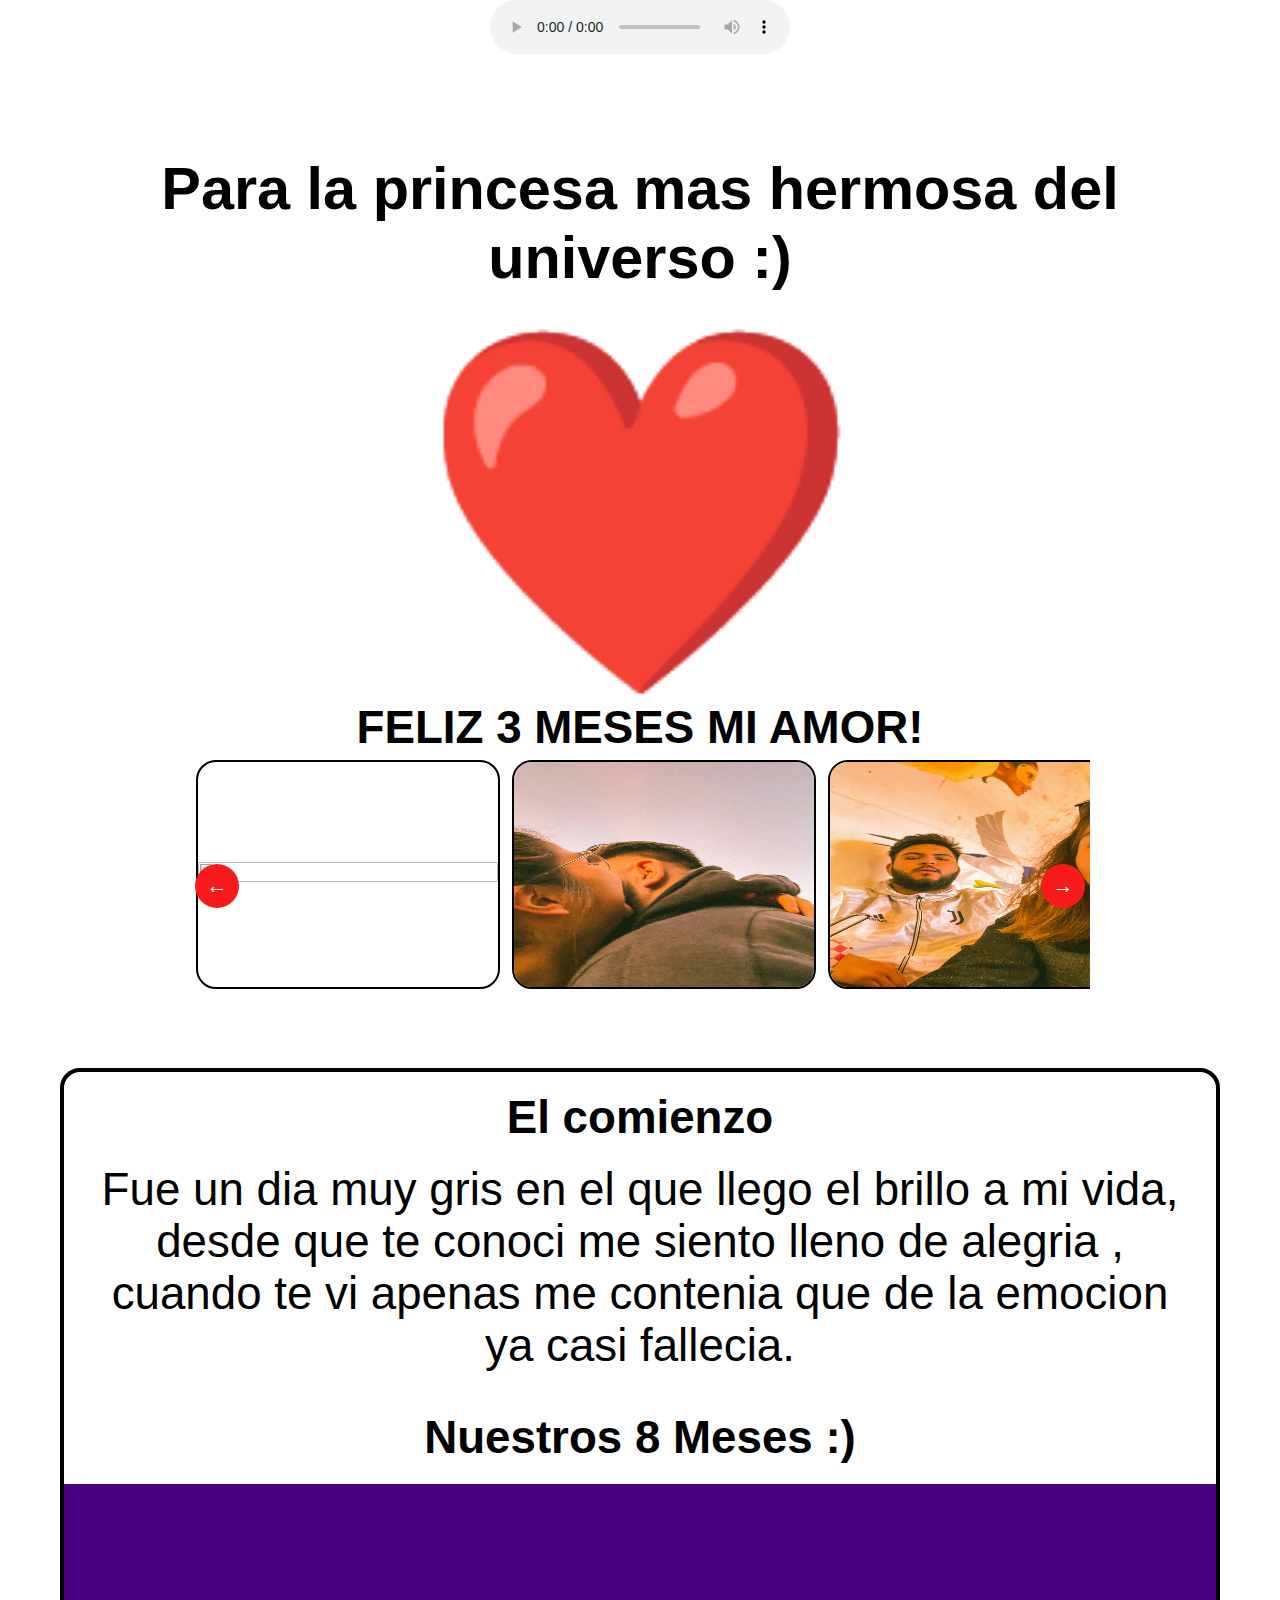
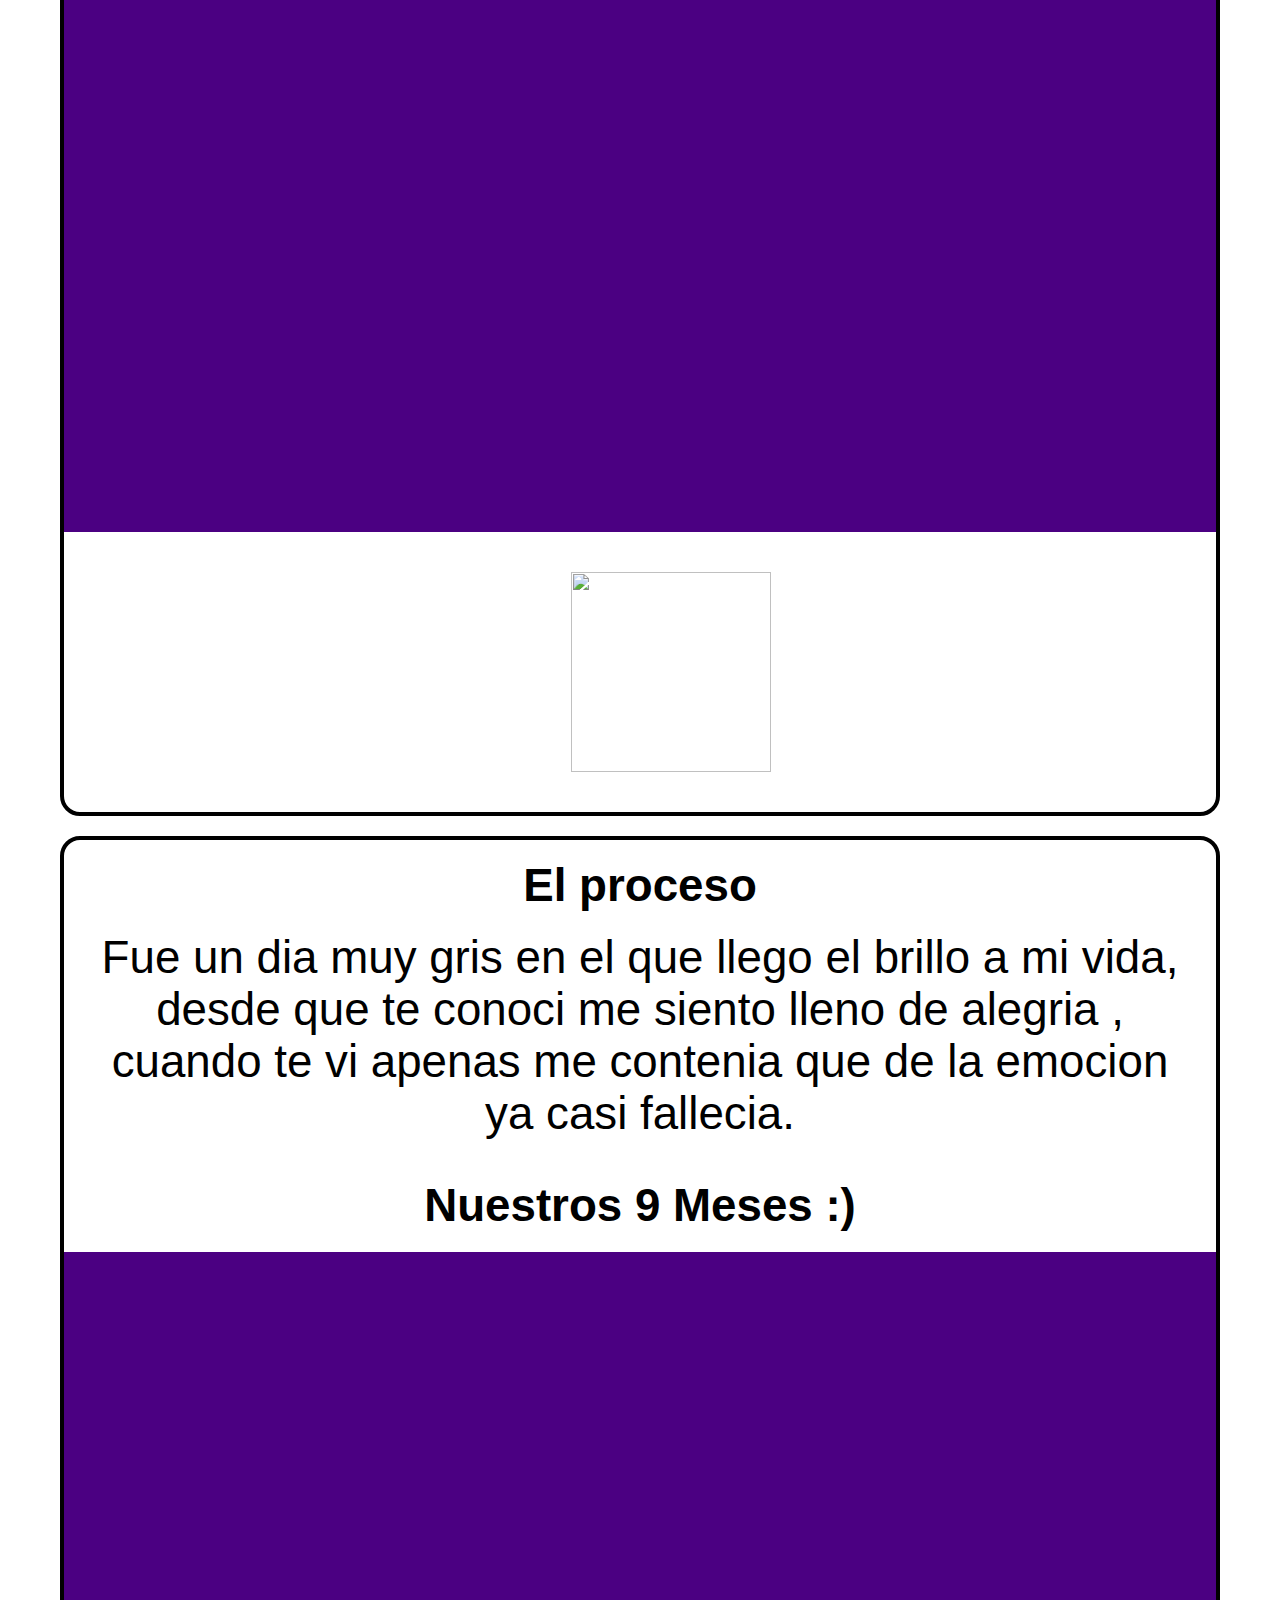
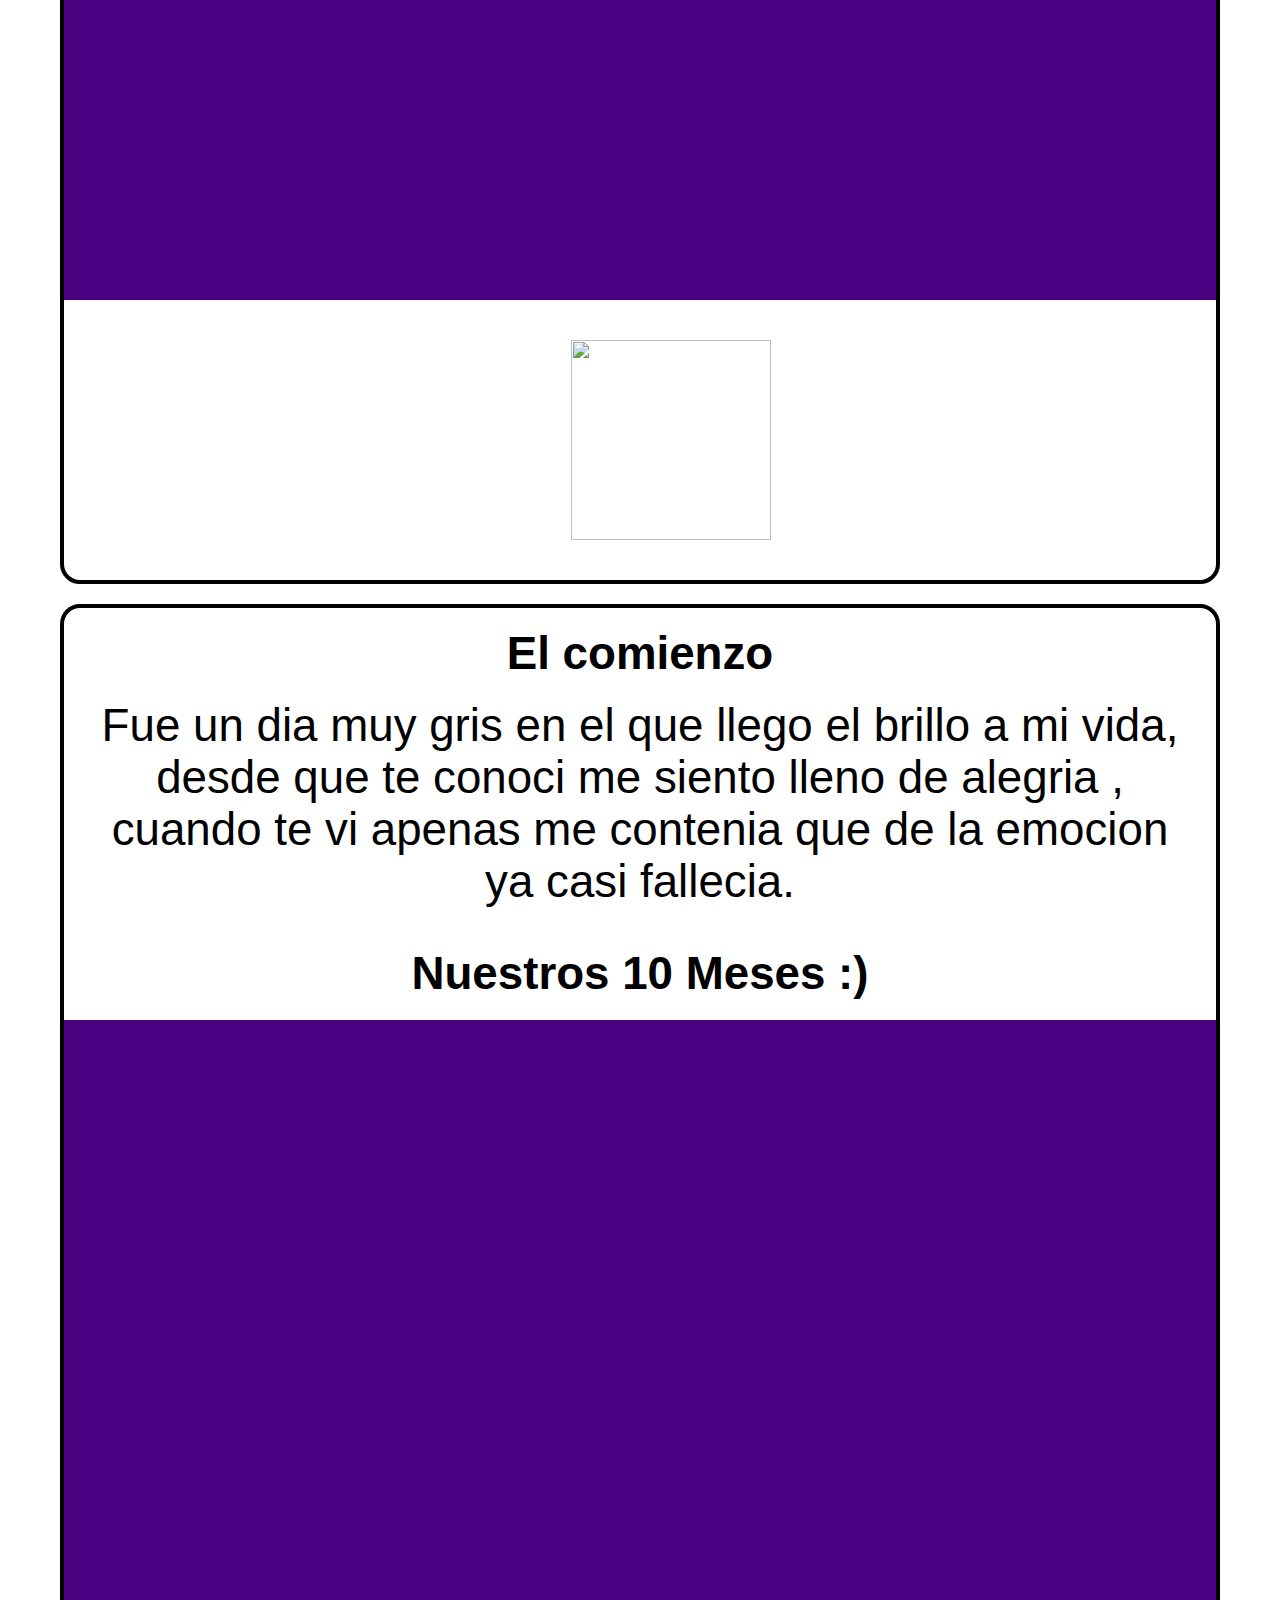
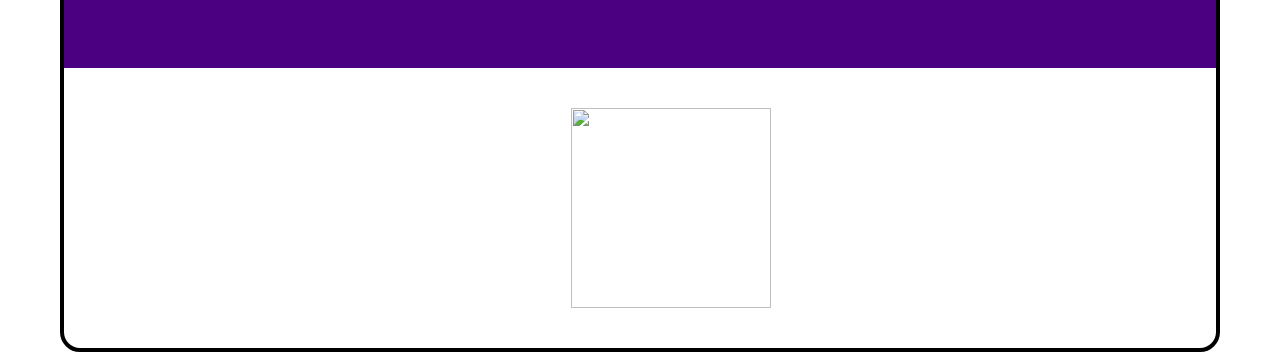
==== love.html @ 45df706a "Love page Updates" ====
<!DOCTYPE html>
<html lang="en">

<head>
    <meta charset="UTF-8">
    <meta http-equiv="X-UA-Compatible" content="IE=edge">
    <meta name="viewport" content="width=device-width, initial-scale=1.0">
    <link href="https://cdn.jsdelivr.net/npm/bootstrap@5.3.0-alpha3/dist/css/bootstrap.min.css" rel="stylesheet"
        integrity="sha384-KK94CHFLLe+nY2dmCWGMq91rCGa5gtU4mk92HdvYe+M/SXH301p5ILy+dN9+nJOZ" crossorigin="anonymous">
    <link rel="stylesheet" href="style.css">
    <link rel="icon" href="./imgs/APC_1147.jpg">
    <title>Mi Guerita Hermosa ❤️</title>
</head>

<body>
    <audio id="audio1" controls="controls" autoplay="autoplay" loop="loop" onloadeddata="setHalfVolume()">
        <source src="audio/La Novela.mp3" type="audio/mp3">
    </audio>
    <!--Home Body-->
    <div class="homebody">
        <div class="header">
            <h1>Para la princesa mas hermosa del universo :)</h1>
        </div>
        <div class="body">
            <div class="heart">
                <div class="heartbeat">❤️</div>
                <div class="heartecho">❤️</div>
            </div>
        </div>
        <h1 class="homeWelcome">FELIZ 3 MESES MI AMOR!</h1>
        <div class="carousel">
            <a href="#after-slides" class="skip">
                Skip Slides
            </a>
            <div class="container" tabindex="0">
                <ul class="slides">
                    <li class="slide">
                        <img src="./imgs/APC_1147.jpg" alt="">
                    </li>
                    <li class="slide">
                        <img src="./imgs/IMG_4962.jpg" alt="">
                    </li>
                    <li class="slide">
                        <img src="./imgs/IMG_5155_jpg.jpg" alt="">
                    </li>
                    <li class="slide">
                        <img src="./imgs/IMG_5336.jpg" alt="">
                    </li>
                    <li class="slide">
                        <img src="./imgs/IMG_5523.jpg" alt="">
                    </li>
                    <li class="slide">
                        <img src="./imgs/IMG_5526.jpg" alt="">
                    </li>
                    <li class="slide">
                        <img src="./imgs/IMG_5562.jpg" alt="">
                    </li>
                    <!-- <li class="slide">
                        <img class="fit" src="./imgs/IMG_6918.jpg" alt="">
                    </li> -->
                    <li class="slide">
                        <img src="./imgs/IMG_7446_jpg.jpg" alt="">
                    </li>
                    <li class="slide">
                        <img src="./imgs/IMG_8559.jpg" alt="">
                    </li>
                </ul>

            </div>
            <div class="actions">
                <button type="button" class="previous" aria-label="Previous slide">
                    ←
                </button>
                <button type="button" class="forwards" aria-label="Next slide">
                    →
                </button>
            </div>
        </div>
    </div>
    <div class="vidpar">
        <h2>El comienzo</h2>
        <p>Fue un dia muy gris en el que llego el brillo a mi vida, desde que te conoci me siento lleno de alegria
            , cuando te vi apenas me contenia que de la emocion ya casi fallecia. </p>
        <h1>Nuestros 8 Meses :)</h1>
        <div class="videodiv">
            <iframe autoplay="autoplay" src="https://www.youtube.com/embed/AhOmAUQmBuk?controls=0"
                title="YouTube video player" frameborder="0"
                allow="accelerometer; autoplay; clipboard-write; encrypted-media; gyroscope; picture-in-picture; web-share"
                allowfullscreen></iframe>
        </div>
        <img class="gif" src="https://media.giphy.com/media/7Itkmm1CWfyTahEwfi/giphy.gif" alt="">
    </div>

    <div class="vidpar">
        <h2>El proceso</h2>
        <p>Fue un dia muy gris en el que llego el brillo a mi vida, desde que te conoci me siento lleno de alegria
            , cuando te vi apenas me contenia que de la emocion ya casi fallecia. </p>
        <h1>Nuestros 9 Meses :)</h1>
        <div class="videodiv">
            <iframe src="https://www.youtube.com/embed/8S0TUCmMNt8?controls=0" title="YouTube video player"
                frameborder="0"
                allow="accelerometer; autoplay; clipboard-write; encrypted-media; gyroscope; picture-in-picture; web-share"
                allowfullscreen></iframe>
        </div>
        <img class="gif" src="https://media.giphy.com/media/GnKucNEinQpUyQUrps/giphy.gif" alt="">
    </div>

    <div class="vidpar">
        <h2>El comienzo</h2>
        <p>Fue un dia muy gris en el que llego el brillo a mi vida, desde que te conoci me siento lleno de alegria
            , cuando te vi apenas me contenia que de la emocion ya casi fallecia. </p>
        <h1>Nuestros 10 Meses :)</h1>
        <div class="videodiv">
            <iframe width="560" height="315" src="https://www.youtube.com/embed/5LXzNc4pyeo?controls=0"
                title="YouTube video player" frameborder="0"
                allow="accelerometer; autoplay; clipboard-write; encrypted-media; gyroscope; picture-in-picture; web-share"
                allowfullscreen></iframe>
        </div>
        <img class="gif" src="https://media.giphy.com/media/jlD6Wg105rmscSggEc/giphy.gif" alt="">
    </div>

    <script src="script.js"></script>
</body>

</html>
---- style.css ----
* {
  transition: 0.25s ease-in-out;
  padding: 0;
  margin: 0;
  scroll-behavior: smooth;
  font-size: 130%;
}
:root {
  --primary-color: #f71b1b;
  --dark-primary-color: #{darken(#8f54a0, 5%)};
  --color-on-primary: white;
  --white: white;
}
body {
  font-family: "Roboto", sans-serif !important;
}

/*middle text*/
.center {
  font-size: 100px;
  text-align: center;
  position: absolute;
  top: 50%;
  left: 45%;
  transform: prespective(1000px) translate(-50%, -50%);
  transform: skewY(15deg);
  transition: 0.5s;
}
.center:hover {
  transform: prespective(1000px) translate(-50%, -50%);
  transform: skewY(0deg);
}

.center h1 span {
  position: absolute;
  top: 0;
  left: 0;
  transform: translate(-50%, -50%);
  margin: 0;
  padding: 0;
  text-transform: uppercase;
  font-size: 10em;
  color: #fff;
  transform-style: preserve-3d;
  transition: 0.8s;
}
.center h1 span:nth-child(1) {
  clip-path: polygon(0 0, 100% 0, 100% 45%, 0 45%);
}

.center h1 span:nth-child(2) {
  color: #5e17eb;
  transform: translate(-50%, -50%) skewX(-60deg);
  left: -38px;
  clip-path: polygon(0 45%, 100% 45%, 100% 55%, 0 55%);
}

.center h1 span:nth-child(3) {
  transform: translate(-50%, -50%) skewY(0deg);
  left: -76px;
  clip-path: polygon(0 55%, 100% 55%, 100% 100%, 0 100%);
}

.center:hover h1 span:nth-child(2),
.center:hover h1 span:nth-child(3) {
  transform: translate(-50%, -50%) skewX(0deg);
  left: 0;
  color: #fff;
}

.welcome {
  text-align: center;
}

/*home page styling*/
.homeWelcome {
  text-align: center;
}
/*HEART*/
.body {
  margin-top: 30px;
  margin-bottom: 100px;
  display: flex;
  justify-content: center;
  align-items: center;
  height: 20vh;
}
.heart {
  font-size: 6em;
  position: relative;
}

.heartbeat {
  position: relative;
  z-index: 1;
  animation: beat 2s linear infinite;
}

.heartecho {
  position: absolute;
  top: 0;
  right: 0;
  bottom: 0;
  left: 0;
  animation: echo 2s linear infinite;
}

@keyframes beat {
  0% {
    transform: scale(1);
  }
  14% {
    transform: scale(0.9);
  }
  21% {
    transform: scale(1.1) skew(0.004turn);
  }
  28% {
    transform: scale(1) skew(0.008turn);
  }
  35% {
    transform: scale(1) skew(0);
  }
}

@keyframes echo {
  0% {
    opacity: 0.5;
    transform: scale(1);
  }
  14% {
    opacity: 0.4;
    transform: scale(0.8);
  }
  21% {
    opacity: 0.4;
    transform: scale(1.1);
  }
  100% {
    opacity: 0;
    transform: scale(3);
  }
}
/*picture slideshow*/
.carousel {
  --carousel-width: 900px;
  --slides-to-show: 3;
  --button-size: 44px;

  width: min(100% - 1rem, var(--carousel-width));
  overflow: hidden;
  position: relative;
  margin-inline: auto;
  .skip {
    position: absolute;
    top: 0;
    left: 0;
    z-index: 1;
    transform: translateY(-100%);
    transition: transform 0.2s ease;
    padding-inline: 0.5ch;
    padding-block: 0.25ch;
    background: var(--dark-primary-color);
    color: white;
    &:focus-visible {
      transform: translateY(0);
    }
  }
  .actions {
    width: 100%;
    .previous,
    .forwards {
      font-size: 1rem;
      display: grid;
      place-content: center;
      cursor: pointer;
      position: absolute;
      top: calc(50% - (var(--button-size) / 2));
      height: var(--button-size);
      aspect-ratio: 1;
      border-radius: 100%;
      border: 0;
      padding: 0;
      background: var(--primary-color);
      color: var(--color-on-primary);
      transition: background 0.2s ease;
      &:hover {
        background: var(--dark-primary-color);
      }
    }
    .previous {
      left: 5px;
    }
    .forwards {
      right: 5px;
    }
  }
  .container {
    width: 100%;
    margin-inline: auto;
    overflow-x: scroll;
    overflow-y: visible;
    scroll-snap-type: x mandatory;
    scroll-padding-inline: 0.5rem;
    position: relative;
    @media (prefers-reduced-motion: no-preference) {
      scroll-behavior: smooth;
    }
    .slides {
      list-style: none;
      padding: 0;
      margin: 0;
      display: flex;
      justify-content: flex-start;
      .slide {
        height: 100%;
        width: 100%;
        img {
          width: calc(var(--carousel-width) / var(--slides-to-show));
          aspect-ratio: 4/3;
          scroll-snap-align: center;
        }
      }
    }
  }

  * {
    scrollbar-width: auto;
    scrollbar-color: var(--primary-color) var(--white);
  }

  *::-webkit-scrollbar {
    width: 16px;
  }

  *::-webkit-scrollbar-track {
    background: var(--white);
  }

  *::-webkit-scrollbar-thumb {
    background-color: var(--primary-color);
    border-radius: 10px;
    border: 3px solid var(--white);
  }
}

#after-slides {
  display: inline-block;
  text-align: center;
  width: fit-content;
  margin-block: 1rem;
  margin-inline: auto;
  color: var(--dark-primary-color);
}
.carousel {
  margin-bottom: 50px;
}
.slide img {
  width: 200px;
  border-radius: 20px;
  margin: 6px;
  border: 2px solid black;
}

.vidpar {
  margin: auto;
  border-radius: 20px;
  border: 4px solid black;
  width: 90%;
  margin-top: 20px;
}
h2 {
  text-align: center;
  padding-top: 20px;
}
p {
  padding: 20px;
  text-align: center;
}

.videodiv {
  background: indigo;
  padding-bottom: 56.25%;
  position: relative;
}
.videodiv iframe {
  position: absolute;
  width: 100%;
  height: 100%;
}
.vidpar h1 {
  text-align: center;
  padding: 20px;
}

.header h1 {
  padding: 100px;
  text-align: center;
}

#audio1 {
  display: grid;
  margin: auto;
}

.gif {
  margin-top: 40px;
  margin-bottom: 40px;
  margin-left: 44%;
  width: 200px;
  height: 200px;
}
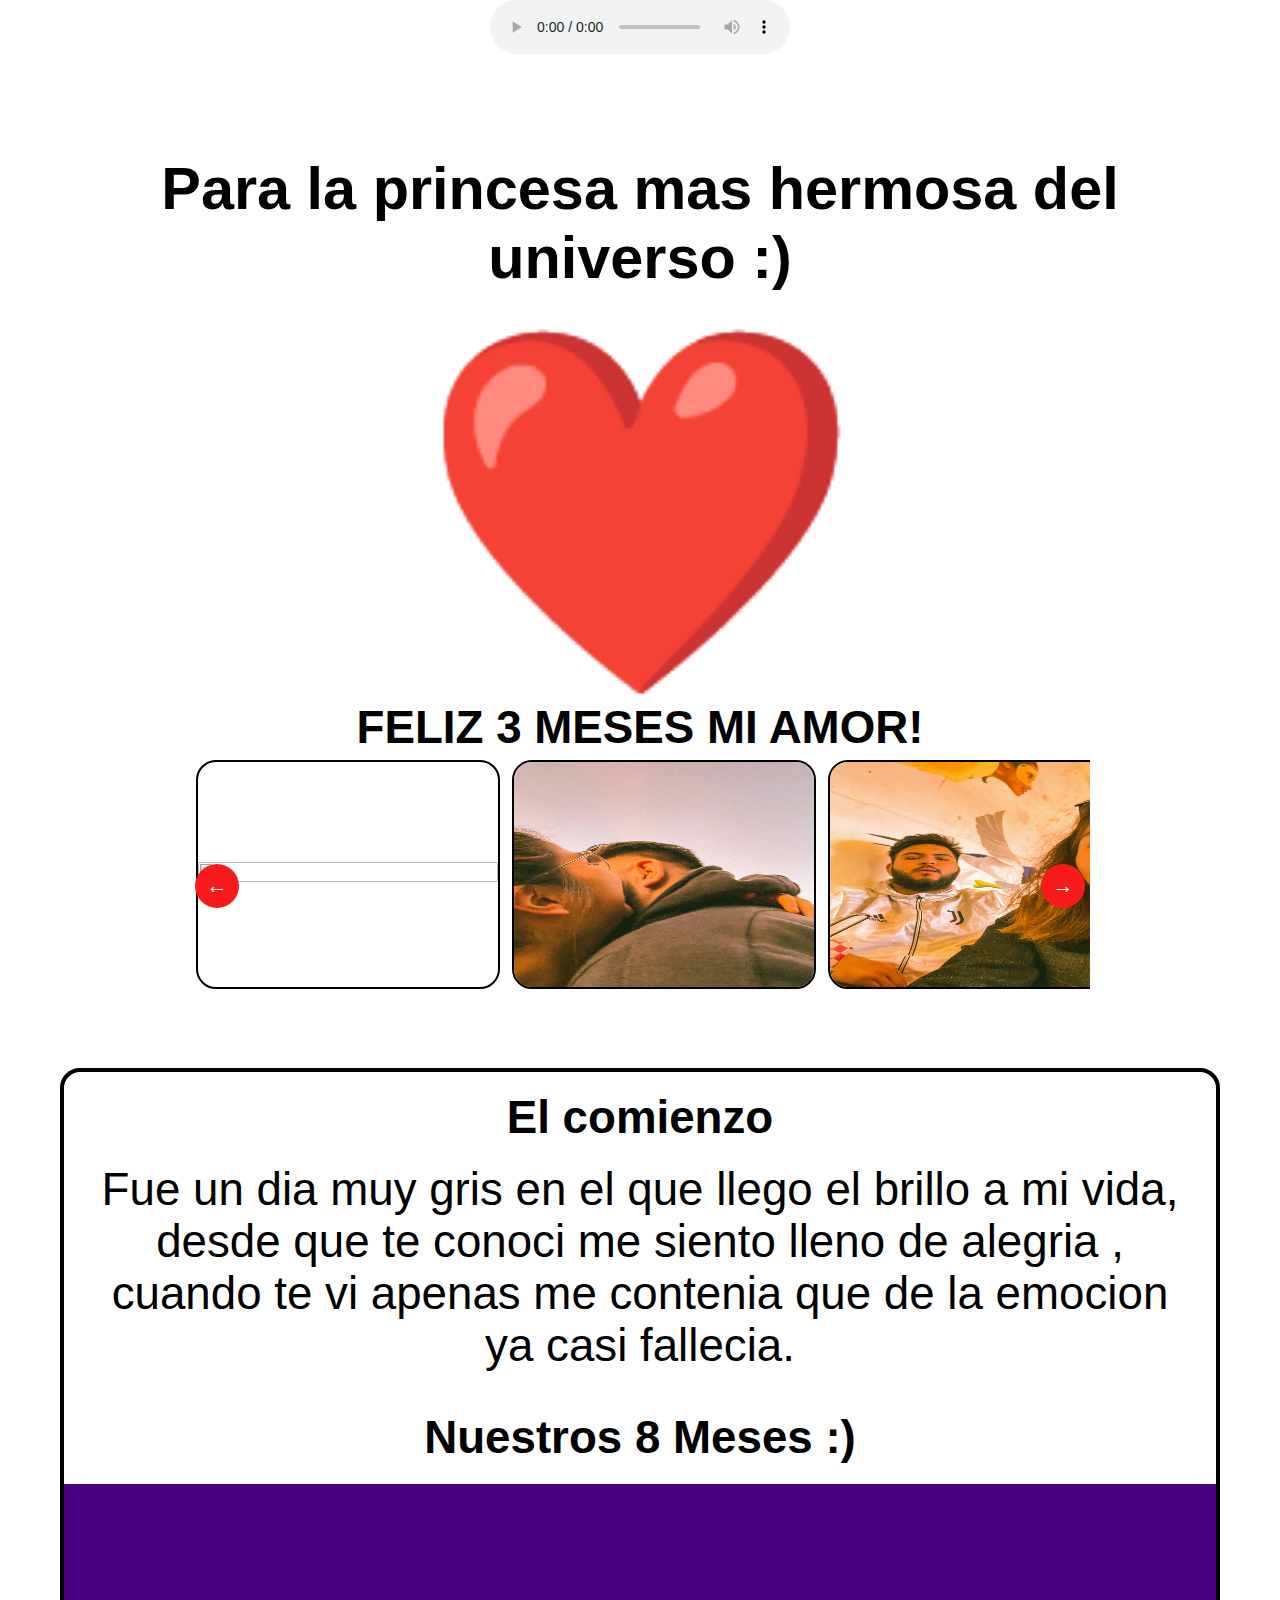
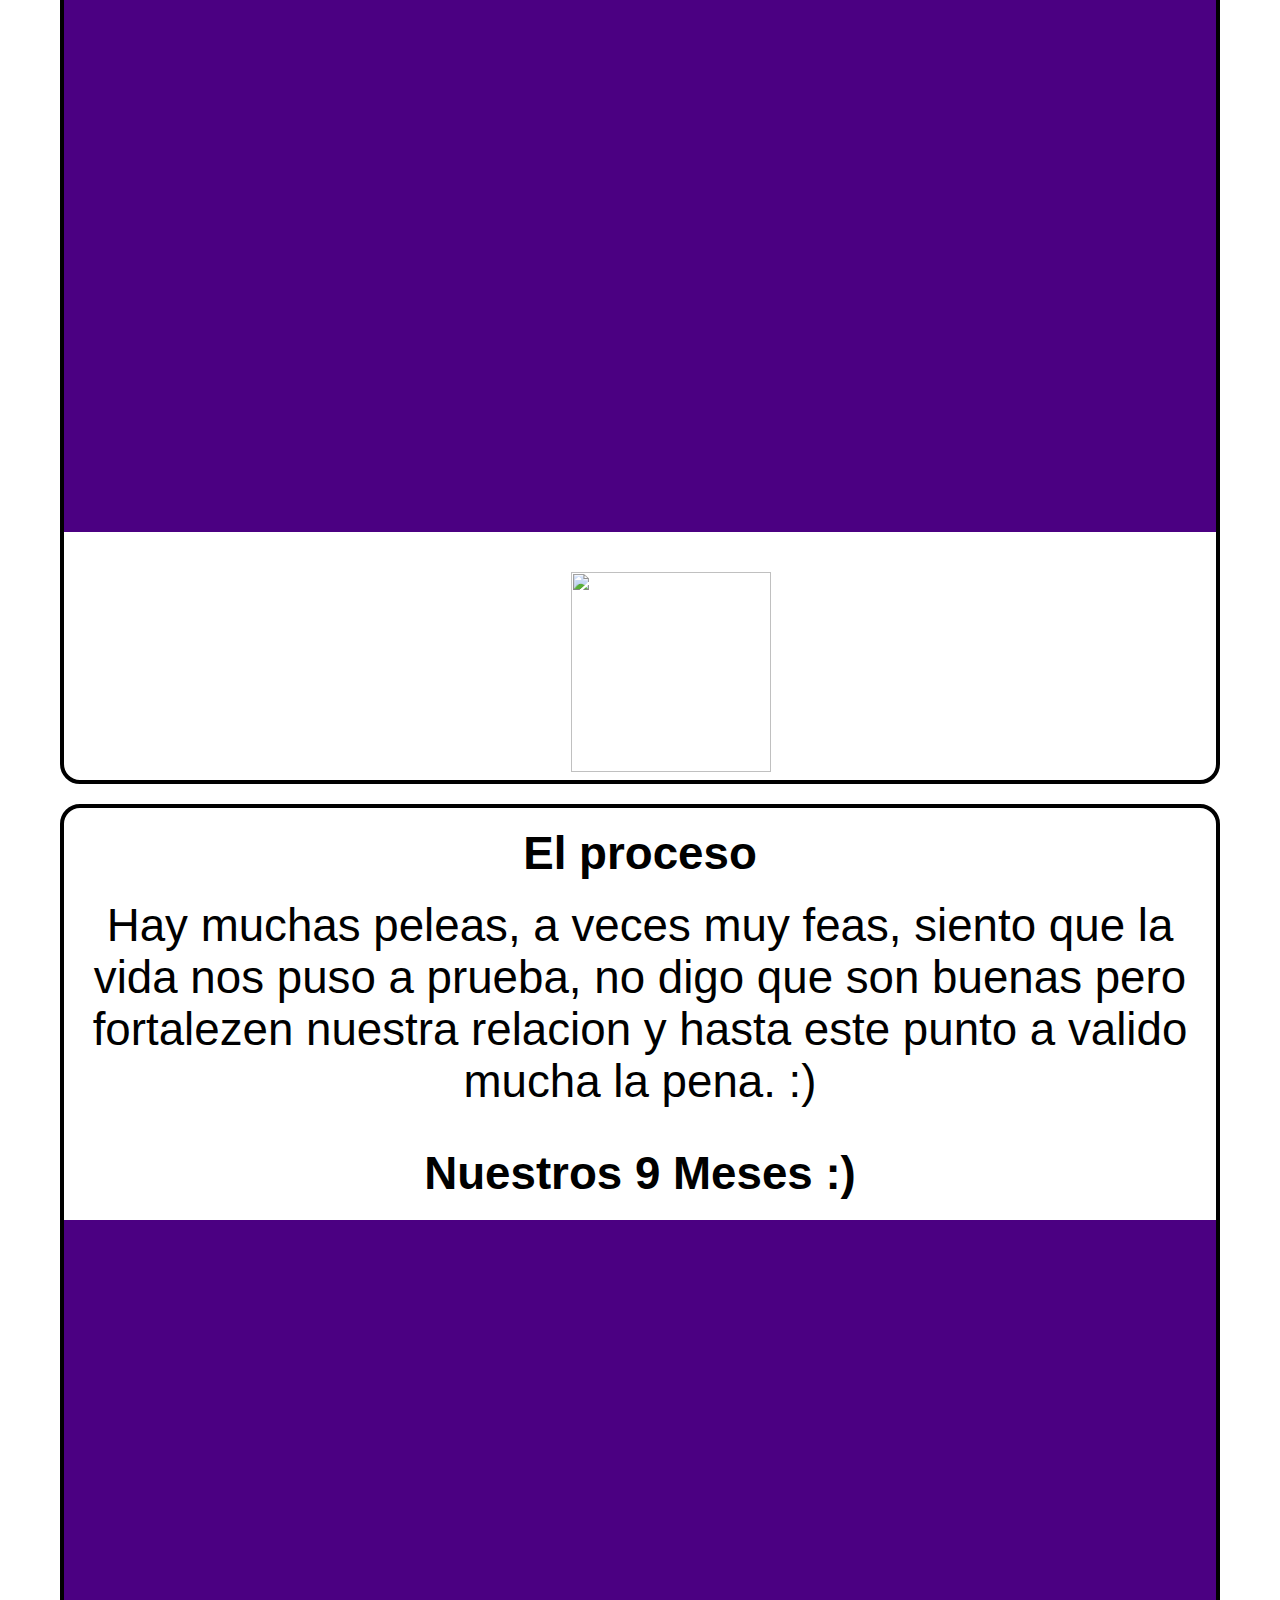
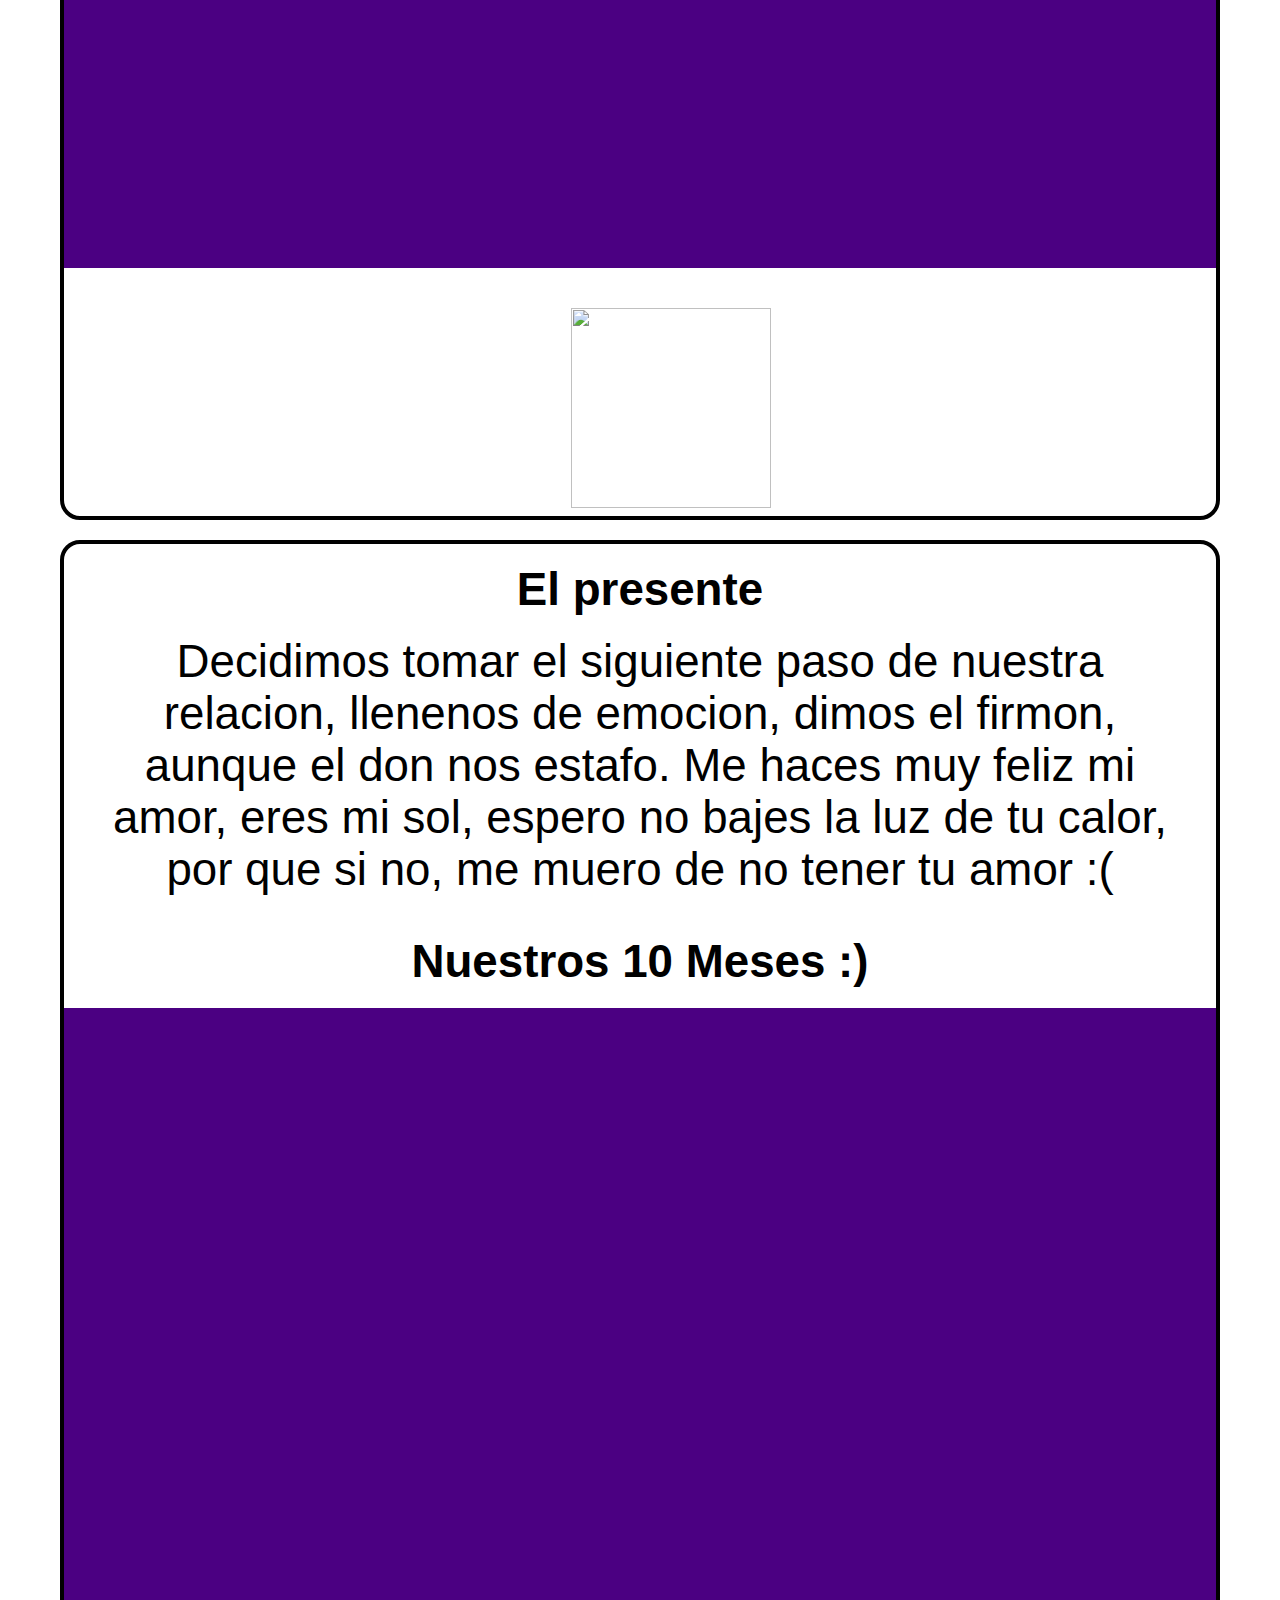
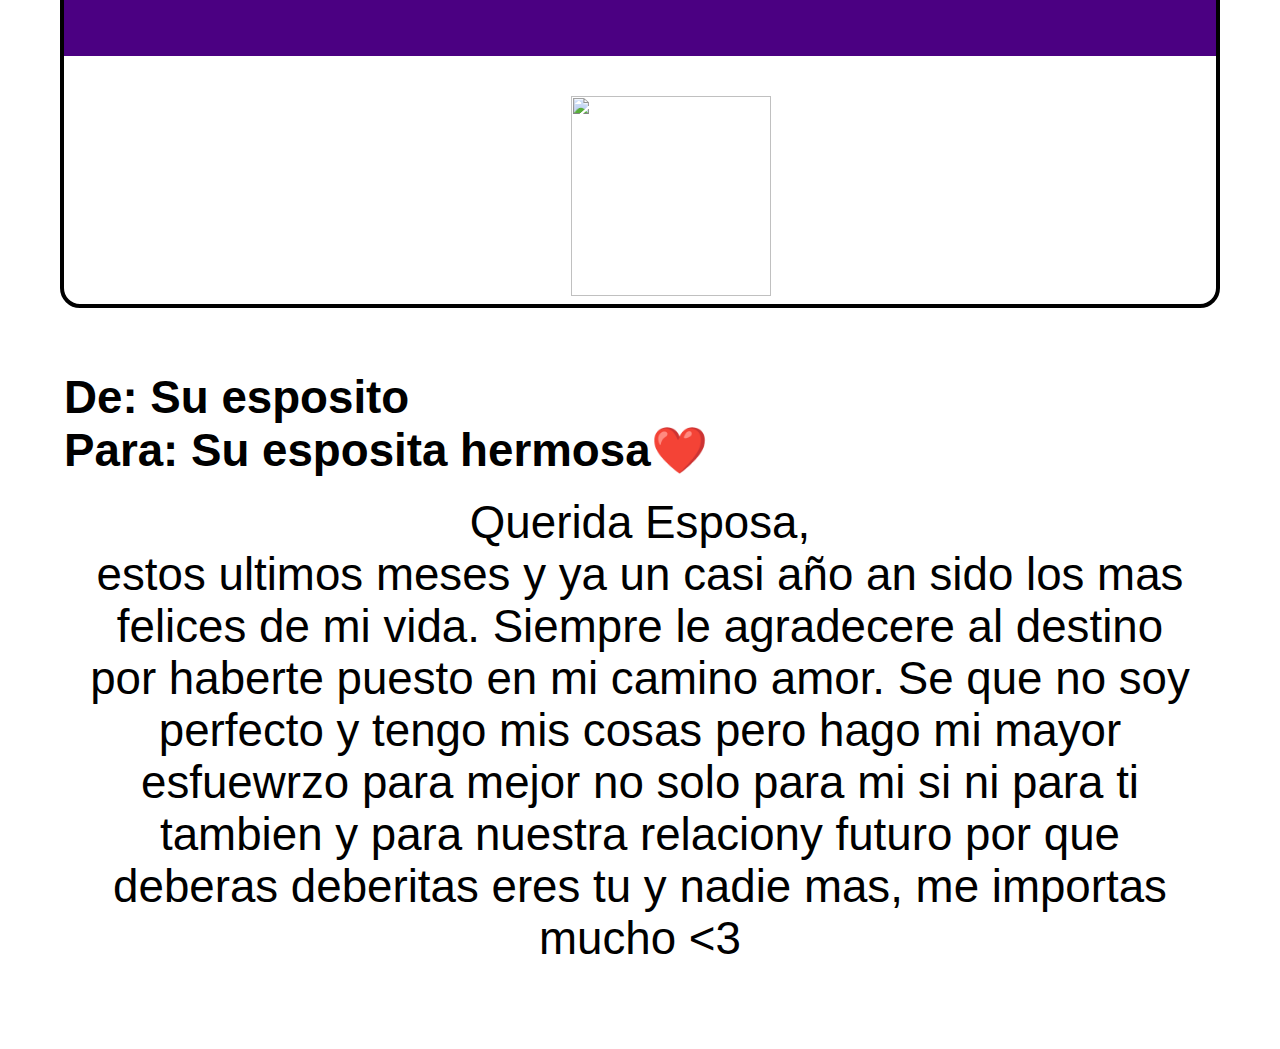
==== commit 53b428e5: "updates" ====
--- a/love.html
+++ b/love.html
@@ -93,8 +93,10 @@
 
     <div class="vidpar">
         <h2>El proceso</h2>
-        <p>Fue un dia muy gris en el que llego el brillo a mi vida, desde que te conoci me siento lleno de alegria
-            , cuando te vi apenas me contenia que de la emocion ya casi fallecia. </p>
+        <p>Hay muchas peleas, a veces muy feas, siento que la vida nos puso a prueba, no digo que son buenas pero
+            fortalezen nuestra
+            relacion y hasta este punto a valido mucha la pena. :)
+        </p>
         <h1>Nuestros 9 Meses :)</h1>
         <div class="videodiv">
             <iframe src="https://www.youtube.com/embed/8S0TUCmMNt8?controls=0" title="YouTube video player"
@@ -106,9 +108,11 @@
     </div>
 
     <div class="vidpar">
-        <h2>El comienzo</h2>
-        <p>Fue un dia muy gris en el que llego el brillo a mi vida, desde que te conoci me siento lleno de alegria
-            , cuando te vi apenas me contenia que de la emocion ya casi fallecia. </p>
+        <h2>El presente</h2>
+        <p>Decidimos tomar el siguiente paso de nuestra relacion, llenenos de emocion, dimos el firmon, aunque el don
+            nos estafo.
+            Me haces muy feliz mi amor, eres mi sol, espero no bajes la luz de tu calor, por que si no, me muero de no
+            tener tu amor :( </p>
         <h1>Nuestros 10 Meses :)</h1>
         <div class="videodiv">
             <iframe width="560" height="315" src="https://www.youtube.com/embed/5LXzNc4pyeo?controls=0"
@@ -118,6 +122,16 @@
         </div>
         <img class="gif" src="https://media.giphy.com/media/jlD6Wg105rmscSggEc/giphy.gif" alt="">
     </div>
+    <div class="bottompar">
+        <h3>De: Su esposito</h3>
+        <h3>Para: Su esposita hermosa❤️ </h3>
+        <p>
+            Querida Esposa,<br>
+            estos ultimos meses y ya un casi año an sido los mas felices de mi vida. Siempre le agradecere al destino
+            por haberte puesto en mi camino amor. Se que no soy perfecto y tengo mis cosas pero hago mi mayor esfuewrzo
+            para mejor no solo para mi si ni para ti tambien y para nuestra relaciony futuro por que deberas deberitas
+            eres tu y nadie mas, me importas mucho <3 </p>
+    </div>
 
     <script src="script.js"></script>
 </body>
--- a/style.css
+++ b/style.css
@@ -305,8 +305,57 @@
 
 .gif {
   margin-top: 40px;
-  margin-bottom: 40px;
   margin-left: 44%;
   width: 200px;
   height: 200px;
 }
+
+.bottompar {
+  padding: 5%;
+  text-align: start;
+}
+
+@media (max-width: 844px) {
+  p {
+    font-size: 80%;
+  }
+  .header h1 {
+    text-align: center;
+    font-size: 70%;
+  }
+  .gif {
+    margin-top: 40px;
+    margin-left: 20%;
+    width: 200px;
+    height: 200px;
+  }
+}
+
+@media (max-width: 667px) {
+  .header h1 {
+    text-align: center;
+    font-size: 70%;
+  }
+  .heart {
+    font-size: 3em;
+    position: relative;
+  }
+  h1 {
+    font-size: 20px;
+  }
+  p {
+    font-size: 60%;
+  }
+  .heartbeat {
+    position: relative;
+    z-index: 1;
+    animation: beat 2s linear infinite;
+  }
+  .vidpar {
+    border-radius: 20px;
+    border: 4px solid black;
+    width: 90%;
+    margin-top: 20px;
+    margin-left: 20px;
+  }
+}
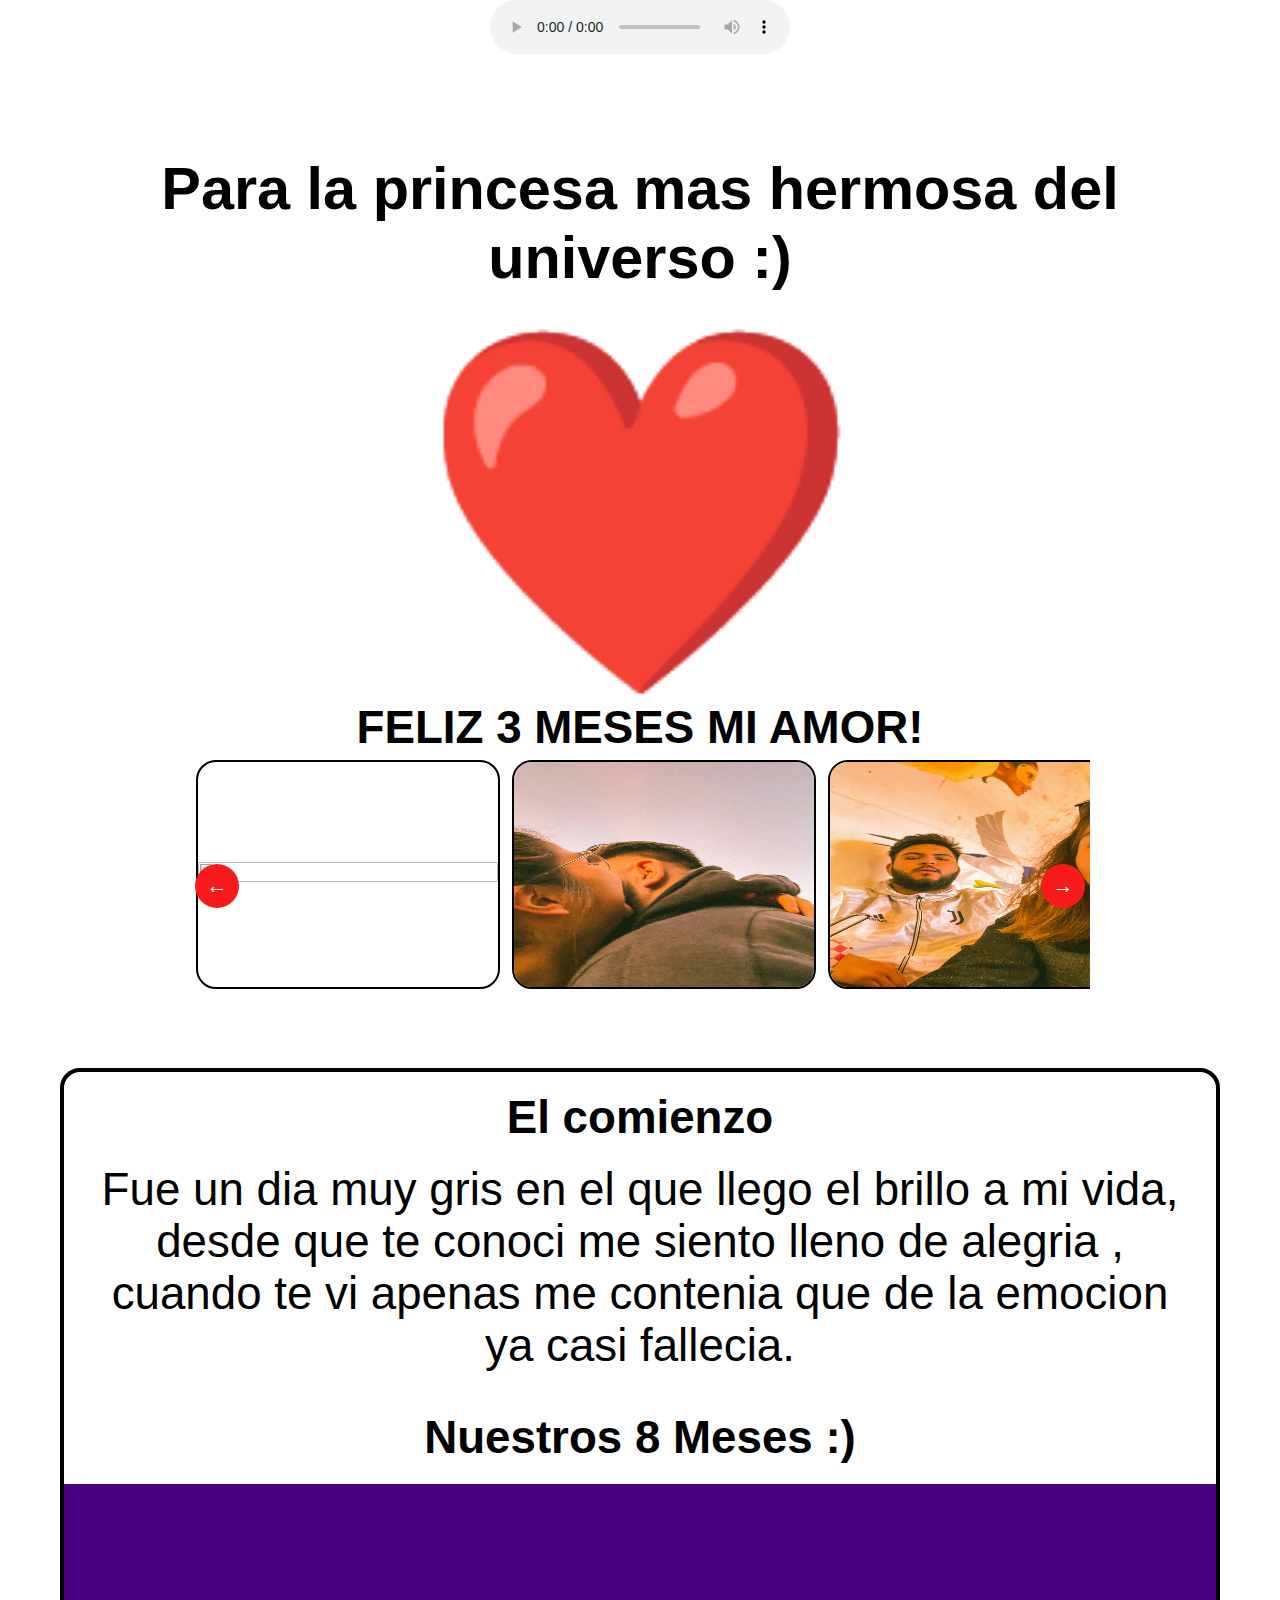
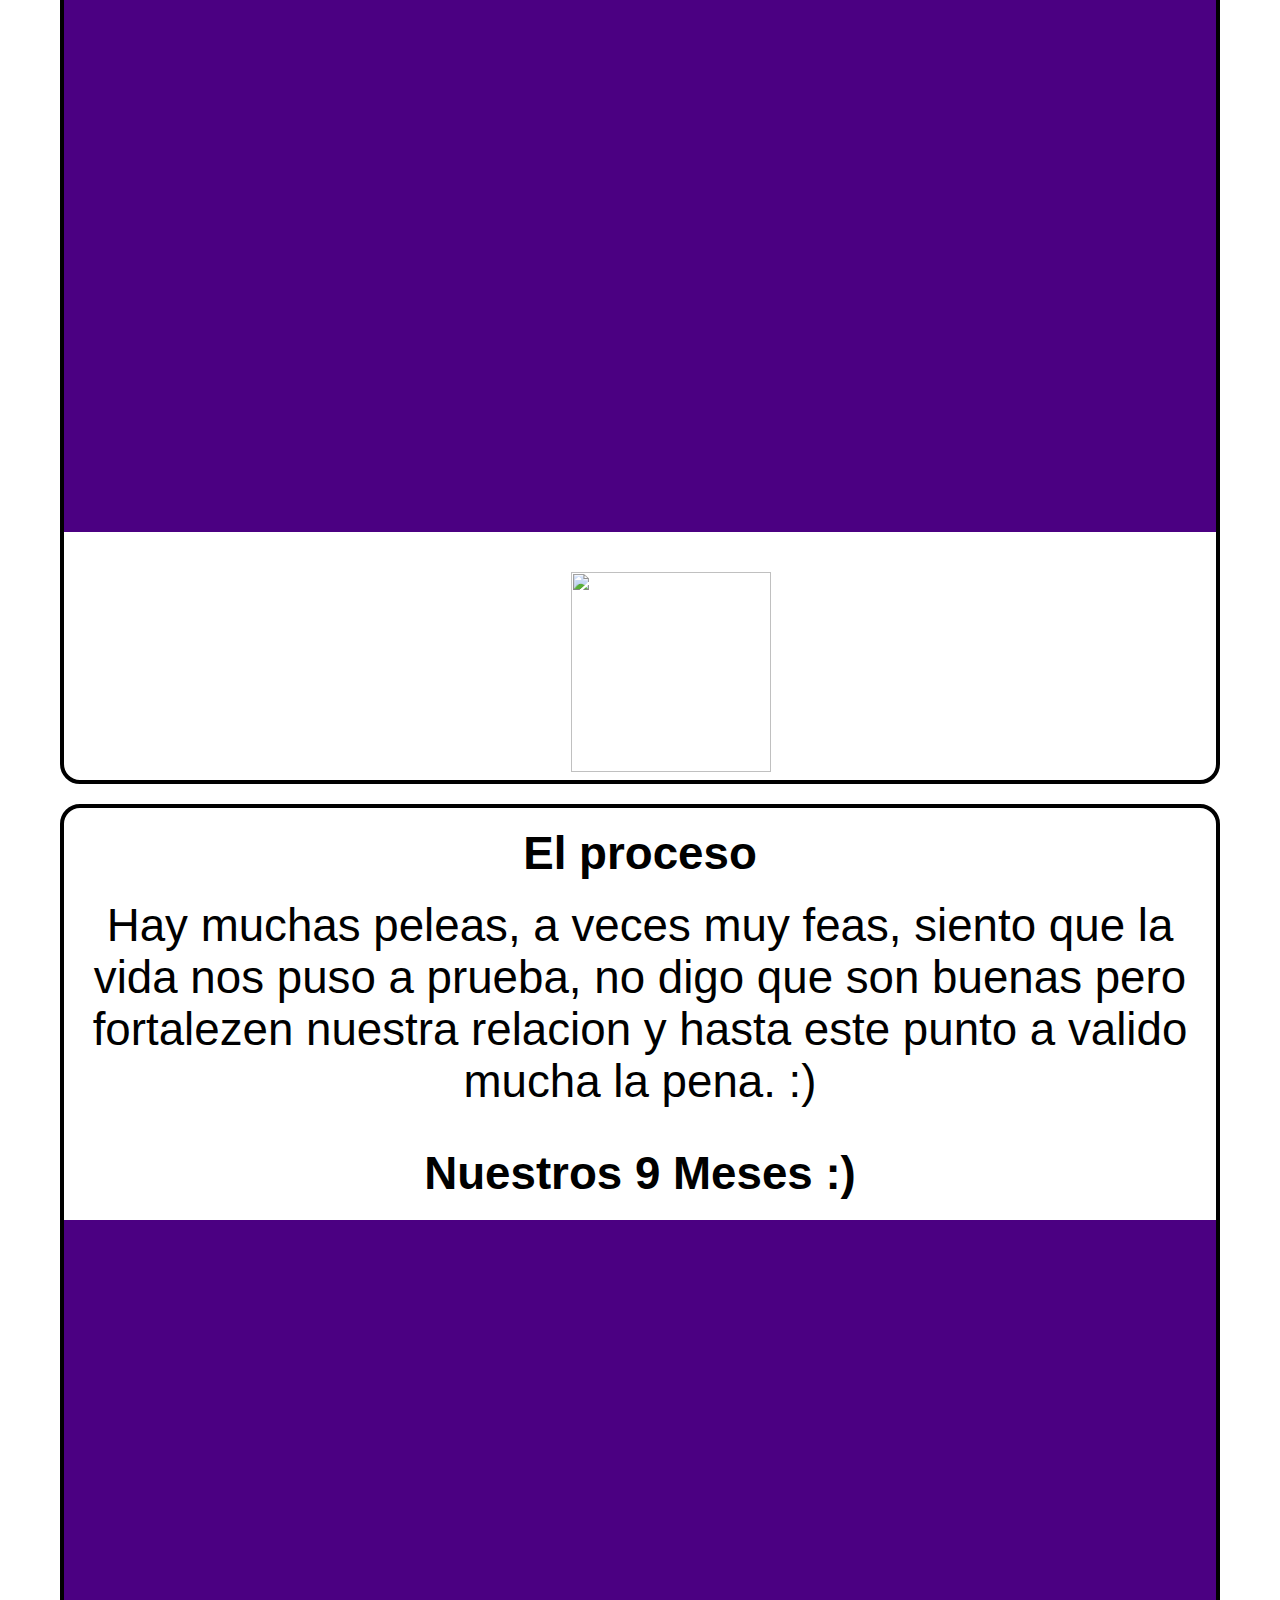
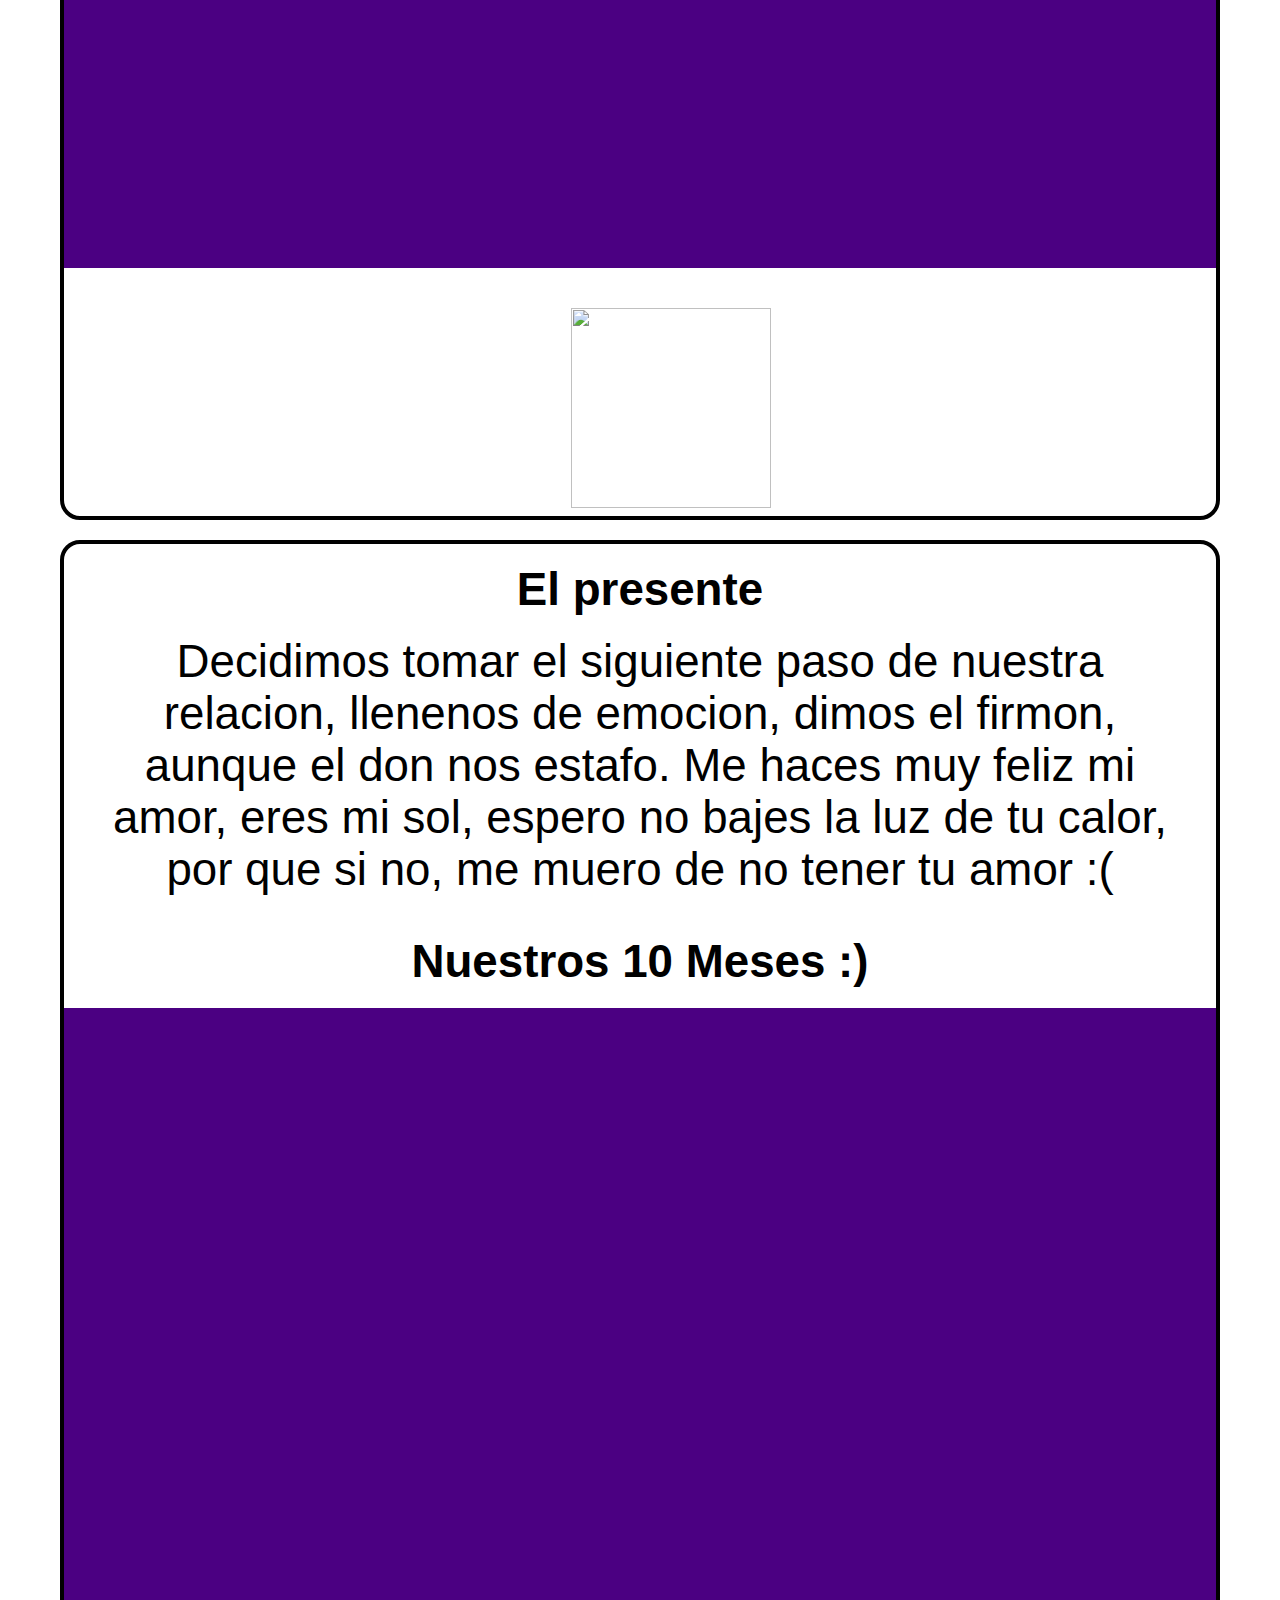
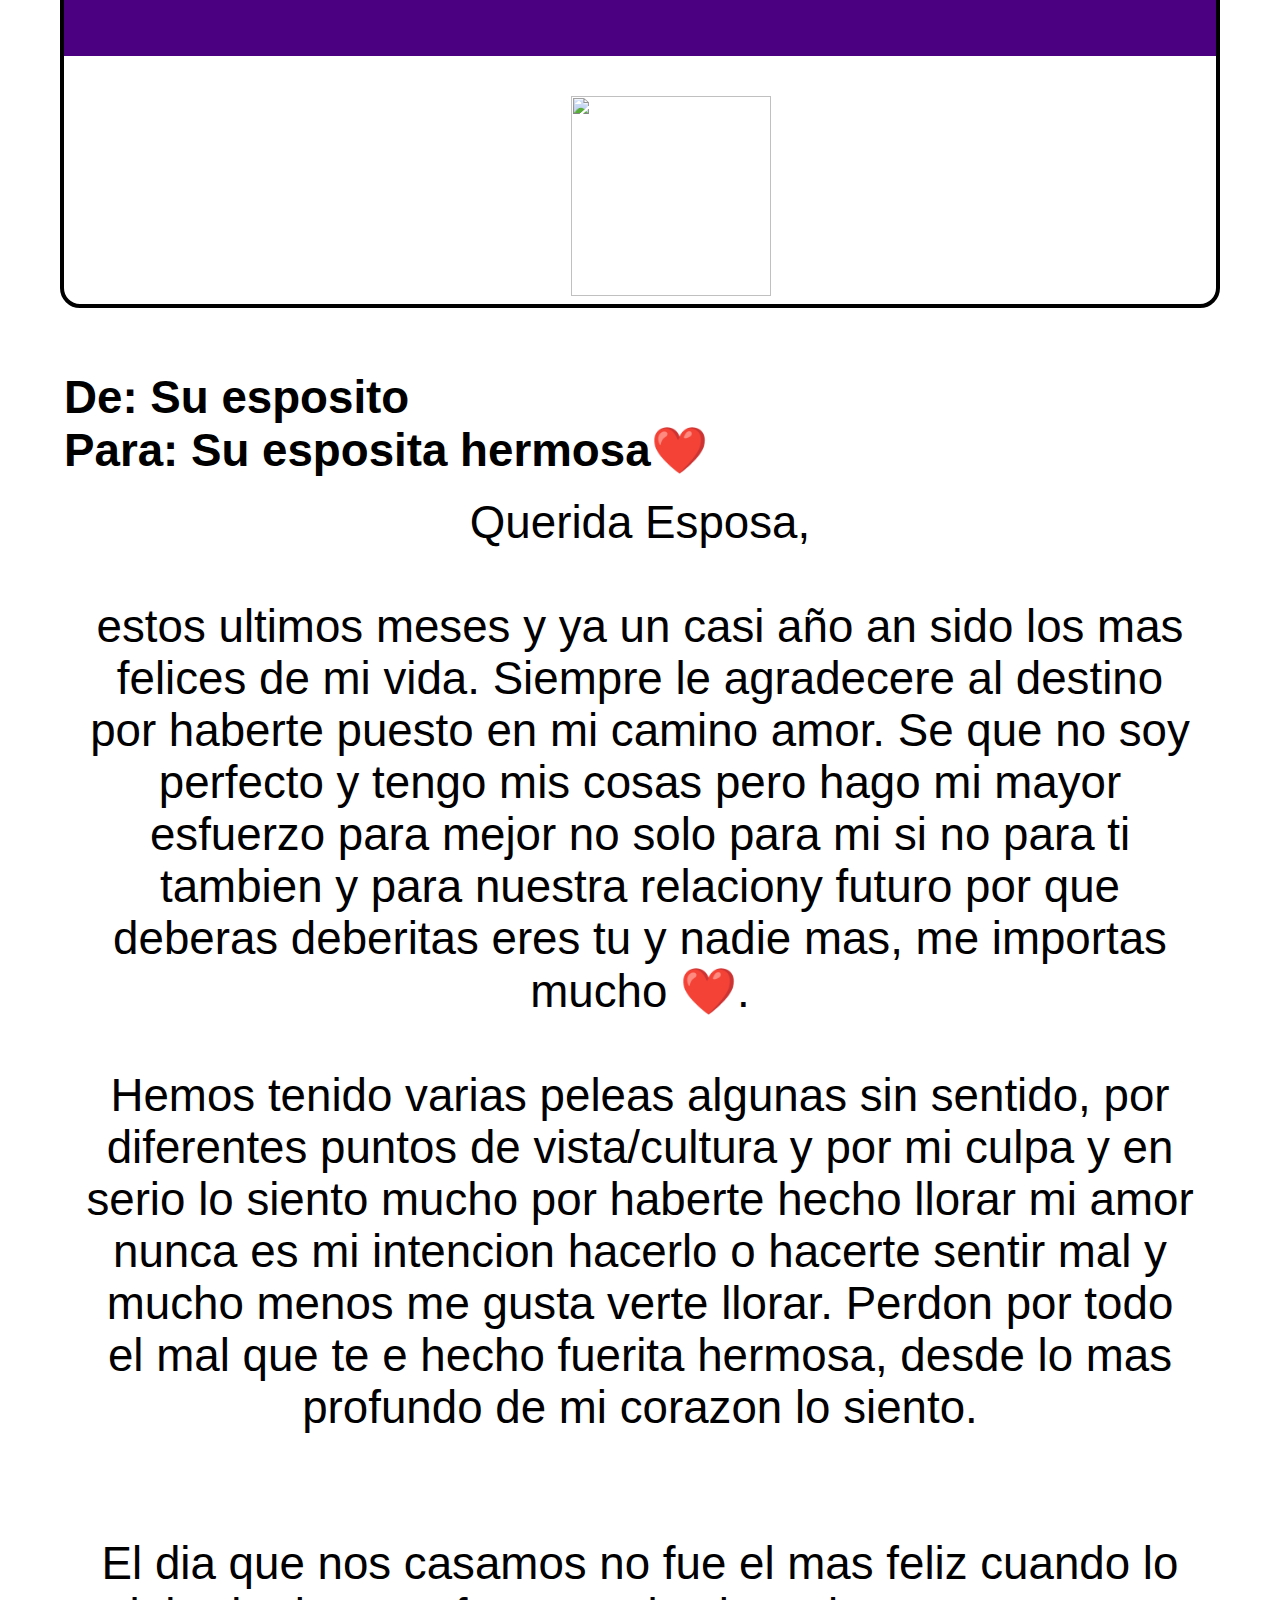
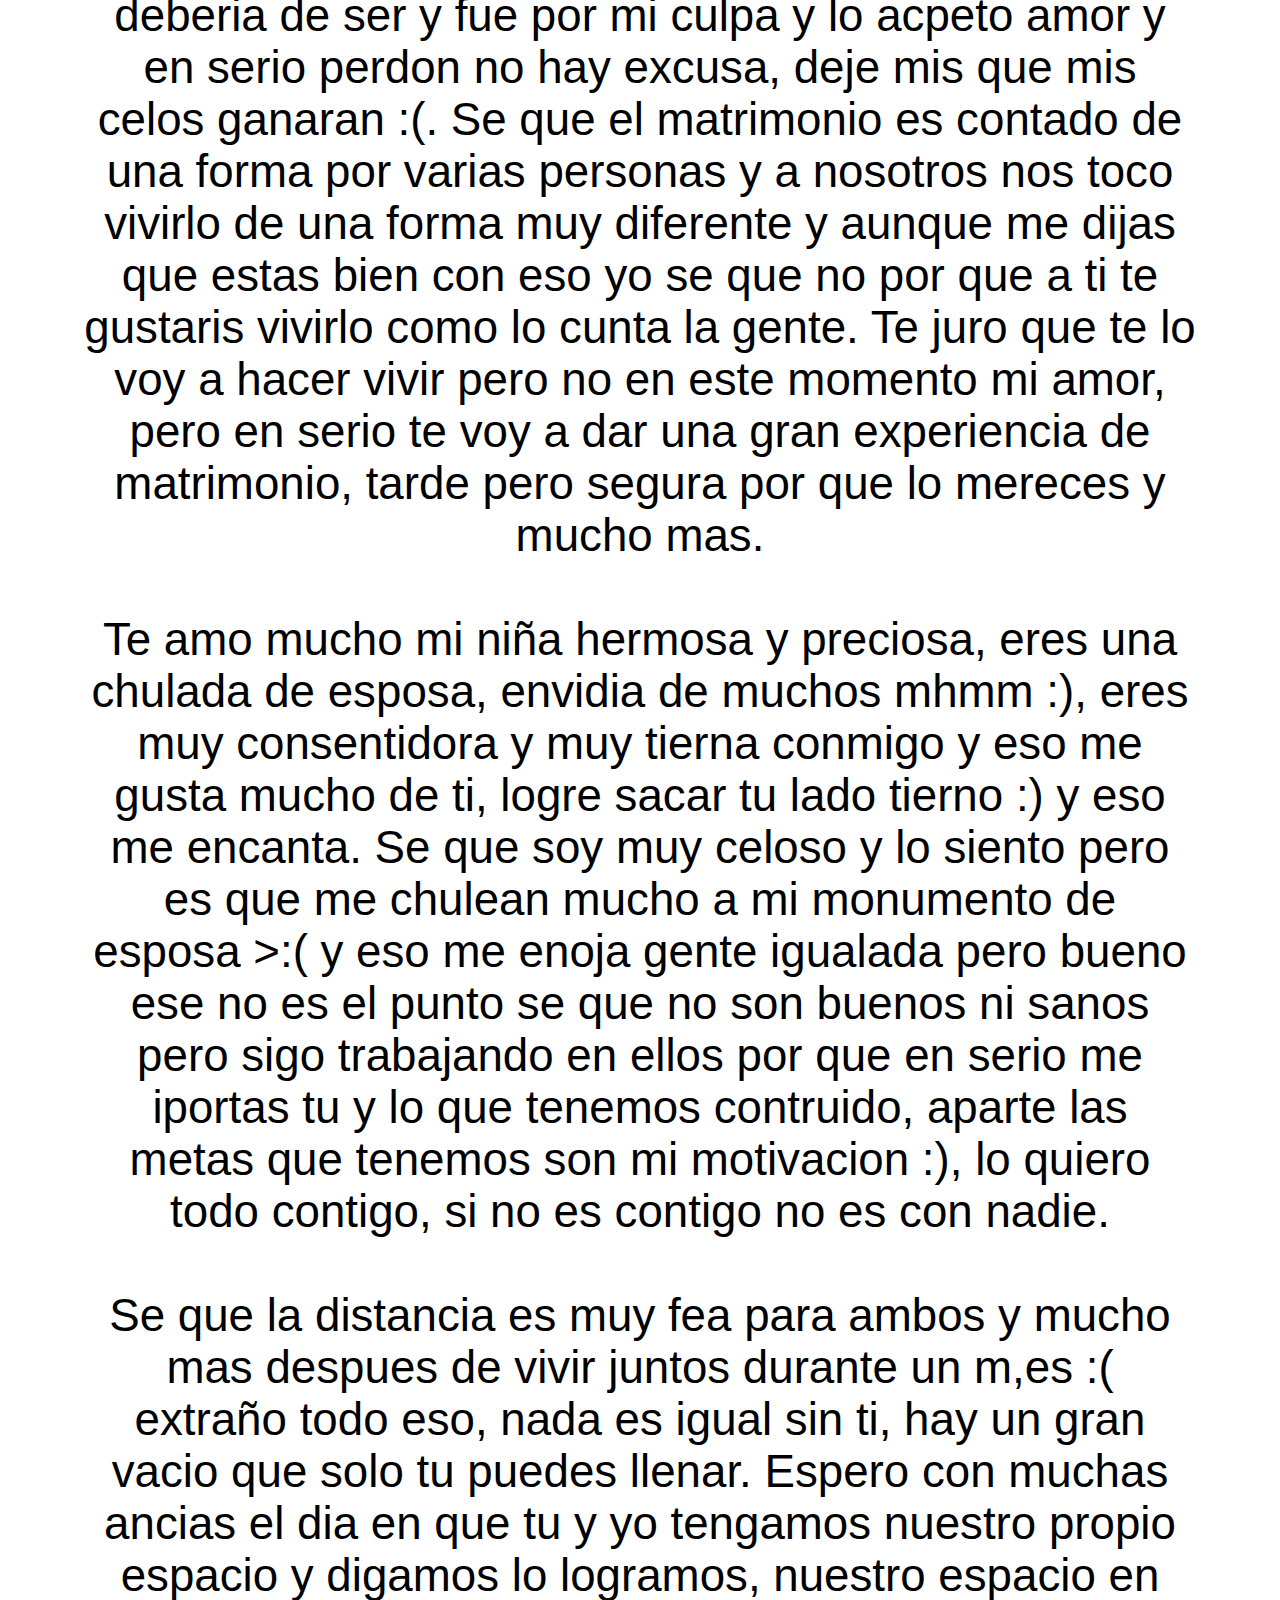
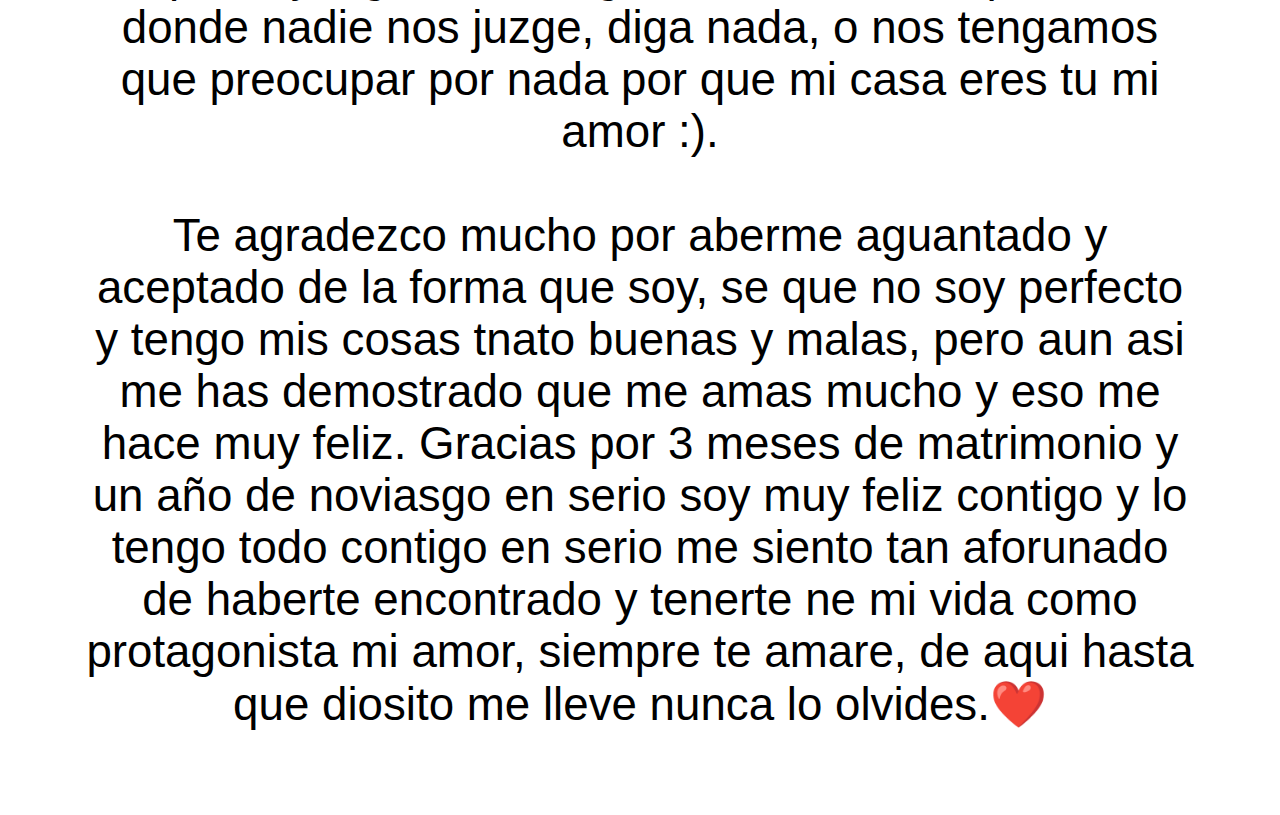
==== commit d133338c: "Updates" ====
--- a/love.html
+++ b/love.html
@@ -126,11 +126,39 @@
         <h3>De: Su esposito</h3>
         <h3>Para: Su esposita hermosa❤️ </h3>
         <p>
-            Querida Esposa,<br>
+            Querida Esposa,<br> <br>
             estos ultimos meses y ya un casi año an sido los mas felices de mi vida. Siempre le agradecere al destino
-            por haberte puesto en mi camino amor. Se que no soy perfecto y tengo mis cosas pero hago mi mayor esfuewrzo
-            para mejor no solo para mi si ni para ti tambien y para nuestra relaciony futuro por que deberas deberitas
-            eres tu y nadie mas, me importas mucho <3 </p>
+            por haberte puesto en mi camino amor. Se que no soy perfecto y tengo mis cosas pero hago mi mayor esfuerzo
+            para mejor no solo para mi si no para ti tambien y para nuestra relaciony futuro por que deberas deberitas
+            eres tu y nadie mas, me importas mucho ❤️. <br> <br>
+            Hemos tenido varias peleas algunas sin sentido, por
+            diferentes
+            puntos de vista/cultura y por mi culpa y
+            en serio lo siento mucho por haberte hecho llorar mi amor nunca es mi intencion hacerlo o hacerte sentir mal
+            y mucho menos me gusta verte llorar. Perdon por todo el mal que te e hecho fuerita hermosa, desde lo mas
+            profundo de mi corazon lo siento. <br>
+            <br> <br> El dia que nos casamos no fue el mas feliz cuando lo deberia de ser y fue por mi culpa y lo acpeto
+            amor y en serio perdon no hay excusa, deje mis que mis celos ganaran :(. Se que el matrimonio es contado de
+            una forma por varias personas y a nosotros nos toco vivirlo de una forma muy diferente y aunque me dijas que
+            estas bien con eso yo se que no por que a ti te gustaris vivirlo como lo cunta la gente. Te juro que te lo
+            voy a hacer vivir pero no en este momento mi amor, pero en serio te voy a dar una gran experiencia de
+            matrimonio, tarde pero segura por que lo mereces y mucho mas. <br>
+            <br> Te amo mucho mi niña hermosa y preciosa, eres una chulada de esposa,
+            envidia de muchos mhmm :), eres muy consentidora y muy tierna conmigo y eso me gusta mucho de ti, logre
+            sacar tu lado tierno :) y eso me encanta. Se que soy muy celoso y lo siento pero es que me chulean mucho a
+            mi monumento de esposa >:( y eso me enoja gente igualada pero bueno ese no es el punto se que no son buenos
+            ni sanos pero sigo trabajando en ellos por que en serio me iportas tu y lo que tenemos contruido, aparte las
+            metas que tenemos son mi motivacion :), lo quiero todo contigo, si no es contigo no es con nadie. <br> <br>
+            Se que la distancia es muy fea para ambos y mucho mas despues de vivir juntos durante un m,es :( extraño
+            todo eso, nada es igual sin ti, hay un gran vacio que solo tu puedes llenar. Espero con muchas ancias el dia
+            en que tu y yo tengamos nuestro propio espacio y digamos lo logramos, nuestro espacio en donde nadie nos
+            juzge, diga nada, o nos tengamos que preocupar por nada por que mi casa eres tu mi amor :). <br>
+            <br> Te agradezco mucho por aberme aguantado y aceptado de la forma que soy, se que no soy perfecto y tengo
+            mis cosas tnato buenas y malas, pero aun asi me has demostrado que me amas mucho y eso me hace muy feliz.
+            Gracias por 3 meses de matrimonio y un año de noviasgo en serio soy muy feliz contigo y lo tengo todo
+            contigo en serio me siento tan aforunado de haberte encontrado y tenerte ne mi vida como protagonista mi
+            amor, siempre te amare, de aqui hasta que diosito me lleve nunca lo olvides.❤️
+        </p>
     </div>
 
     <script src="script.js"></script>
--- a/style.css
+++ b/style.css
@@ -343,6 +343,9 @@
   h1 {
     font-size: 20px;
   }
+  h3 {
+    font-size: 70%;
+  }
   p {
     font-size: 60%;
   }
@@ -350,6 +353,9 @@
     position: relative;
     z-index: 1;
     animation: beat 2s linear infinite;
+  }
+  .bottompar p {
+    font-size: 50%;
   }
   .vidpar {
     border-radius: 20px;
